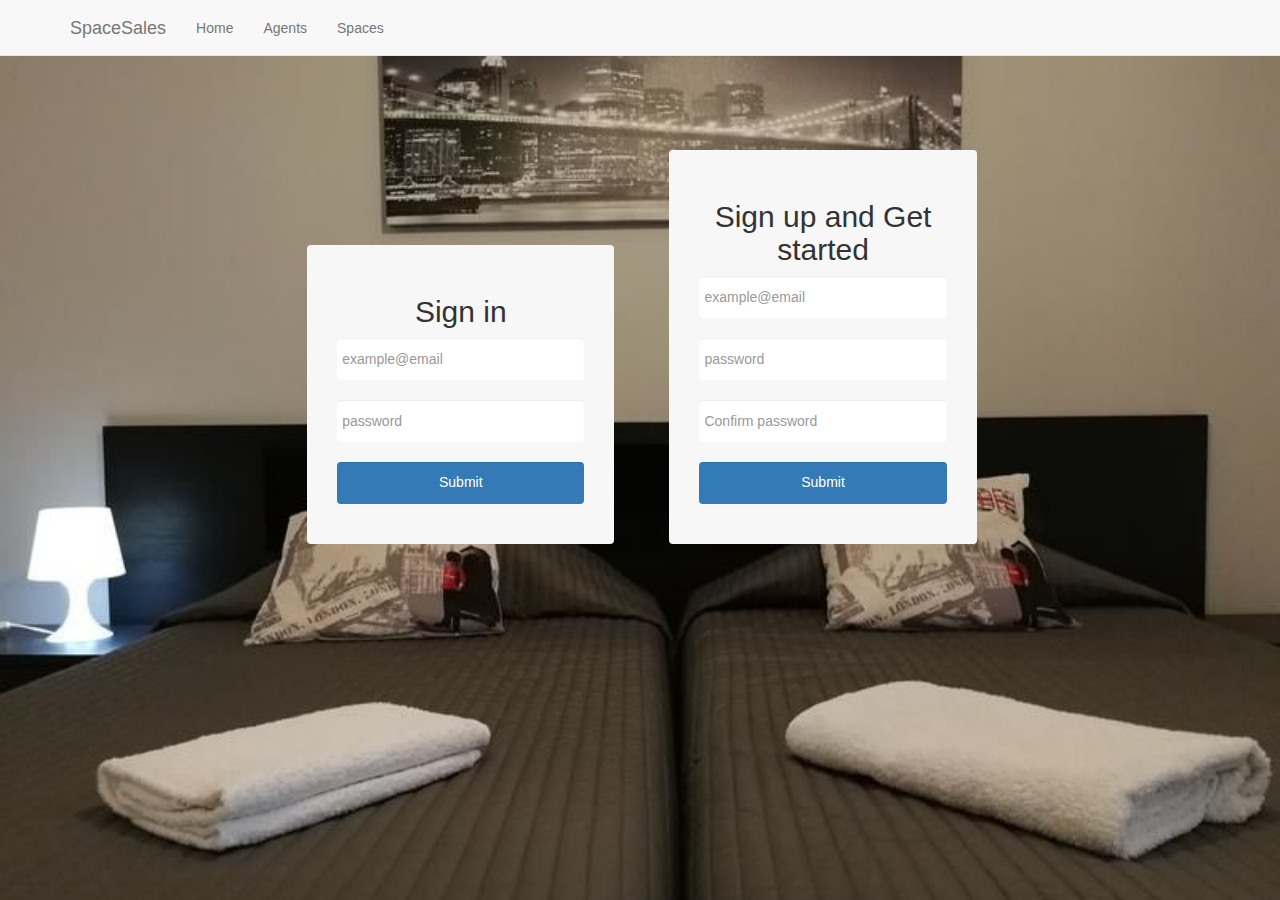
==== index.html @ 26be3d3d "initial commit" ====
<!DOCTYPE html>
<html lang="en">
<head>
    <meta charset="UTF-8">
    <meta name="viewport" content="width=device-width, initial-scale=1.0">
    <meta http-equiv="X-UA-Compatible" content="ie=edge">
    <title>Welcome</title>
    <link rel="stylesheet" href="public/bootstrap.css">
    <link rel="stylesheet" href ="public/style.css">   
    <script src="js/bscripts/jquery-2.2.4.min.js"></script>
</head>
<body>
        <nav class="navbar navbar-default navbar-fixed-top">
            <div class="container">
                <div class="navbar-header">
                    <a href="#" class="navbar-brand">SpaceSales</a>
                    <button class="collapsed navbar-toggle" data-toggle="collapse" data-target="#mydropdownmenu">
                        <span class="icon-bar"></span> 
                        <span class="icon-bar"></span>
                        <span class="icon-bar"></span>   
                    </button>
                </div>
                <div class="collapse navbar-collapse" id="mydropdownmenu">
            <ul class="nav navbar-nav">
                <li><a href="#" id="home-li">Home</a></li>
                <li><a href="#" id="agents-li">Agents</a></li>
                <li><a href="view/spacefeeds.html" id="feeds-li">Spaces</a></li>
            </ul>
            </div>
            </div>
        </nav>
        <div id="forms">
            <div id="signin">
                <h2>Sign in</h2>
                <form id="si-form">
                    <input name="si-email" id="si-email" class="form-control" type="text" placeholder="example@email"><br>
                    <input name="si-password" id="si-password" class="form-control" type="password" placeholder="password"><br>
                    <input name="si-submit" id="si-submit" class="form-control btn btn-primary" type="submit">
                </form>
                <p id="notify"></p>
            </div>

            <div id="signup">
                <form id="su-form">
                    <h2>Sign up and Get started</h2>
                    <input name="su-email" id="su-email" class="form-control" type="email" placeholder="example@email"><br>
                    <input name="su-password" id="su-password" class="form-control" type="password" placeholder="password"><br>
                    <input id="su-password2" class="form-control" type="password" placeholder="Confirm password"><br>
                    <input name="su-submit" id="su-submit" class="form-control btn btn-primary" type="submit">
                </form>
                <p id="info"></p>
            </div>
        </div>

        <!--Agents Login and Sign up -->
        <div class="container hidden" id="agents-div">
            <h1>Hey You, Become An Agent . Come Work With Us</h1>
            <h4>Sign Up With Us</h4>
            <div id="agent-su">
                <form id="agentsu-form">
                    <input name="agentsu-name" id="agentsu-name" type="text" class="form-control" placeholder="name">
                    <input name="agentsu-email" id="agentsu-email" type="text" class="form-control" placeholder ="email">
                    <input name="agentsu-password" id="agentsu-password" type="password" class="form-control" placeholder="password">
                    <input id="agentsu-submit" type="submit" class="form-control btn btn-primary">
                </form>
            </div>
            <h2 style="margin-top:46px;">Already have an account?</h2>
            <h4>Sign In</h4>
            <div id="agent-si">
                <form id="agentsi-form">
                    <input name="agentsi-email" id="agentsi-email" type="text" class="form-control" placeholder ="email">
                    <input name="agentsi-password" id="agentsi-password" type="password" class="form-control" placeholder="password">
                    <input id="agentsi-submit" type="submit" class="form-control btn btn-primary">
                </form>
            </div>
        </div>

        <footer>
        </footer>
       <!-- <script src="js/jquery-slim.min.js"></script>-->
        <script src="js/bscripts/popper.min.js"></script>
        <script src="js/bscripts/util.js"></script>
        <script src="js/bscripts/dropdown.js"></script>
        <script src="js/bscripts/collapse.js"></script>
        <script src="js/switcher.js"></script>
        <script src="js/user.js"></script>
        <script src="js/agent.js"></script>
</body>
</html>
---- public/style.css ----
/*body*/
body{
    background-image: url(presentation.jpeg);
    background-attachment: fixed;
    background-repeat: no-repeat;
    background-size: cover;
}
/*nagivation section*/

    nav ul li{
        display: inline-block;
        list-style-type: none;
        margin:0;
        border:none;
        
        text-align:center;
        cursor:pointer;
    }
        a{
            color:white;
        
        }
/*the login and sign up forms*/
#forms{
    margin-top:150px;
    margin-left:20%;
}
#signin,#signup{
    display:inline-block;
    background-color:rgb(247, 247, 247);
    width:30%;
    border-radius:4px;
    padding:30px;
    margin-left:5%;
    text-align:center;
}
    
    #forms input{
        padding:5px;
        border:none;
    }

    #notify,#info{
        color:red;
    }

@media screen and (max-width:650px){
    #signin,#signup{
        display:block;
        width:80%;
        margin-left:6%;
        margin-bottom:50px;
    }
    #forms{
        margin-left:7%;
    }
    nav ul li{
        display:inline-block;
    }
}
/*the footer*/
/*Agents Div Styling*/
#agents-div{
    color:white;
    background:rgba(0, 0, 0, 0.514);
    text-align:center;
    width:100%;
    height:100%;
    padding-top:80px;
    padding-bottom:60px;
}
    #agent-su,#agent-si{
        background:rgb(247, 247, 247);
        width:30%;  
        margin:auto;
        padding:30px;
        border-radius:5px;
    }
       #agent-si input, #agent-su input{
           width:90%;
           margin:auto;
           border:none;
           margin-bottom:20px; 
        }
@media screen and (max-width:650px){
    #agent-si,#agent-su{
        width:80%;
    }
}

#visible{
    transition:0.5s;
}
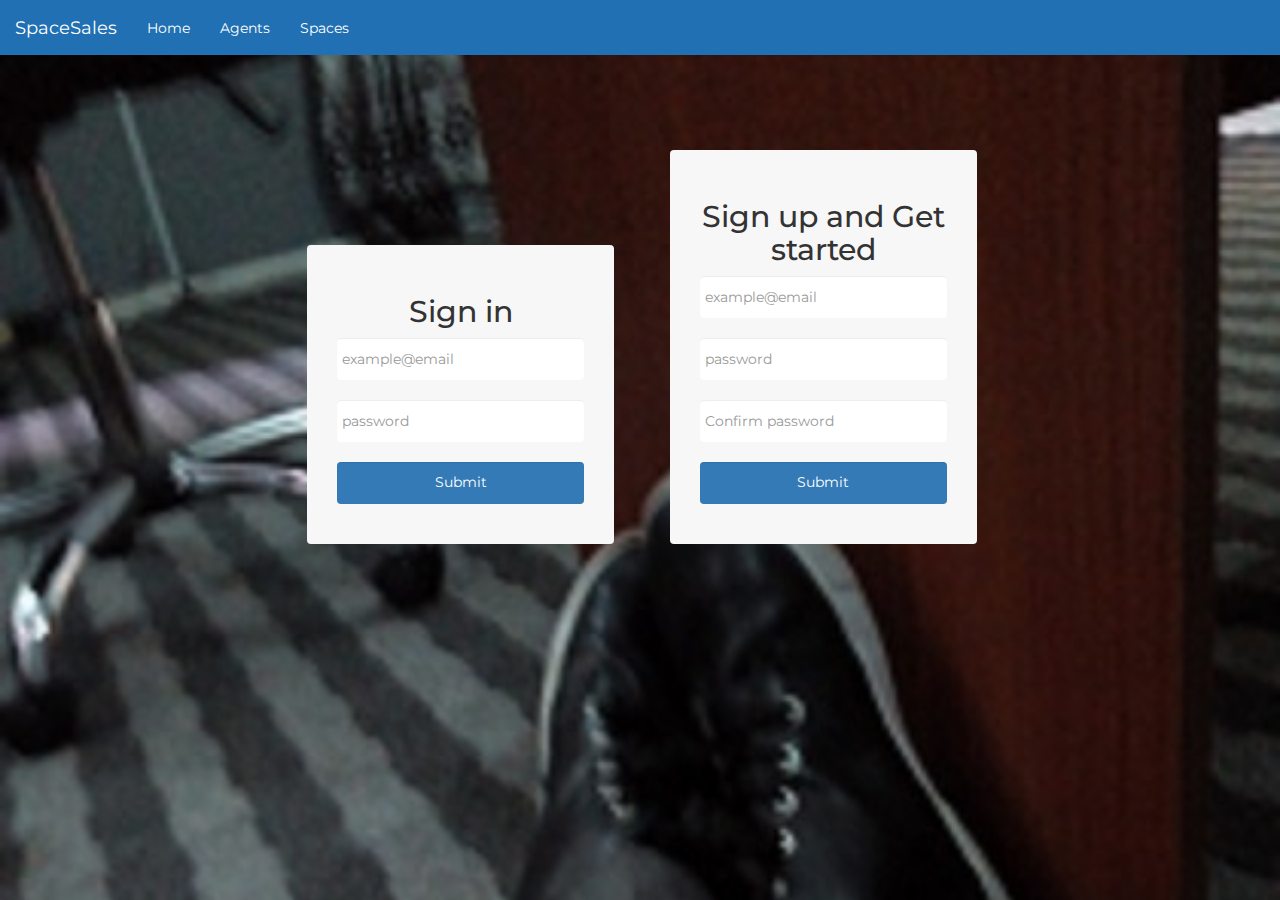
==== commit fd0d2352: "completed the major features" ====
--- a/index.html
+++ b/index.html
@@ -5,13 +5,14 @@
     <meta name="viewport" content="width=device-width, initial-scale=1.0">
     <meta http-equiv="X-UA-Compatible" content="ie=edge">
     <title>Welcome</title>
+    <link href="https://fonts.googleapis.com/css?family=Montserrat" rel="stylesheet">
     <link rel="stylesheet" href="public/bootstrap.css">
     <link rel="stylesheet" href ="public/style.css">   
     <script src="js/bscripts/jquery-2.2.4.min.js"></script>
 </head>
 <body>
         <nav class="navbar navbar-default navbar-fixed-top">
-            <div class="container">
+            <div class="container" style="margin:0 !important;">
                 <div class="navbar-header">
                     <a href="#" class="navbar-brand">SpaceSales</a>
                     <button class="collapsed navbar-toggle" data-toggle="collapse" data-target="#mydropdownmenu">
@@ -29,6 +30,8 @@
             </div>
             </div>
         </nav>
+
+        <!--User sign in and registration-->
         <div id="forms">
             <div id="signin">
                 <h2>Sign in</h2>
@@ -53,10 +56,20 @@
         </div>
 
         <!--Agents Login and Sign up -->
-        <div class="container hidden" id="agents-div">
+        <div class="container" id="agents-div">
             <h1>Hey You, Become An Agent . Come Work With Us</h1>
-            <h4>Sign Up With Us</h4>
+            <h2>Already have an account?</h2>
+            <div id="agent-si">
+                    <h2>Sign In</h2>
+                <form id="agentsi-form">
+                    <input name="agentsi-email" id="agentsi-email" type="text" class="form-control" placeholder ="email">
+                    <input name="agentsi-password" id="agentsi-password" type="password" class="form-control" placeholder="password">
+                    <input id="agentsi-submit" type="submit" class="form-control btn btn-primary">
+                </form>
+            </div>
+            <h1>Create Your Agent Account To Get Started</h1>
             <div id="agent-su">
+                <h2>Sign Up</h2>
                 <form id="agentsu-form">
                     <input name="agentsu-name" id="agentsu-name" type="text" class="form-control" placeholder="name">
                     <input name="agentsu-email" id="agentsu-email" type="text" class="form-control" placeholder ="email">
@@ -64,15 +77,7 @@
                     <input id="agentsu-submit" type="submit" class="form-control btn btn-primary">
                 </form>
             </div>
-            <h2 style="margin-top:46px;">Already have an account?</h2>
-            <h4>Sign In</h4>
-            <div id="agent-si">
-                <form id="agentsi-form">
-                    <input name="agentsi-email" id="agentsi-email" type="text" class="form-control" placeholder ="email">
-                    <input name="agentsi-password" id="agentsi-password" type="password" class="form-control" placeholder="password">
-                    <input id="agentsi-submit" type="submit" class="form-control btn btn-primary">
-                </form>
-            </div>
+            
         </div>
 
         <footer>
--- a/public/style.css
+++ b/public/style.css
@@ -1,24 +1,26 @@
 /*body*/
 body{
-    background-image: url(presentation.jpeg);
+    background-image: url(tryout.jpg);
     background-attachment: fixed;
     background-repeat: no-repeat;
     background-size: cover;
+    font-family: 'Montserrat', sans-serif;
 }
 /*nagivation section*/
-
+nav{
+    background-color:rgb(32, 112, 179) !important;
+    border:none !important;
+}
     nav ul li{
         display: inline-block;
         list-style-type: none;
         margin:0;
         border:none;
-        
         text-align:center;
         cursor:pointer;
     }
         a{
-            color:white;
-        
+            color:#fff !important;
         }
 /*the login and sign up forms*/
 #forms{
@@ -69,6 +71,9 @@
     padding-top:80px;
     padding-bottom:60px;
 }
+    #agent-si,#agent-su{
+        color:black;
+    }
     #agent-su,#agent-si{
         background:rgb(247, 247, 247);
         width:30%;  
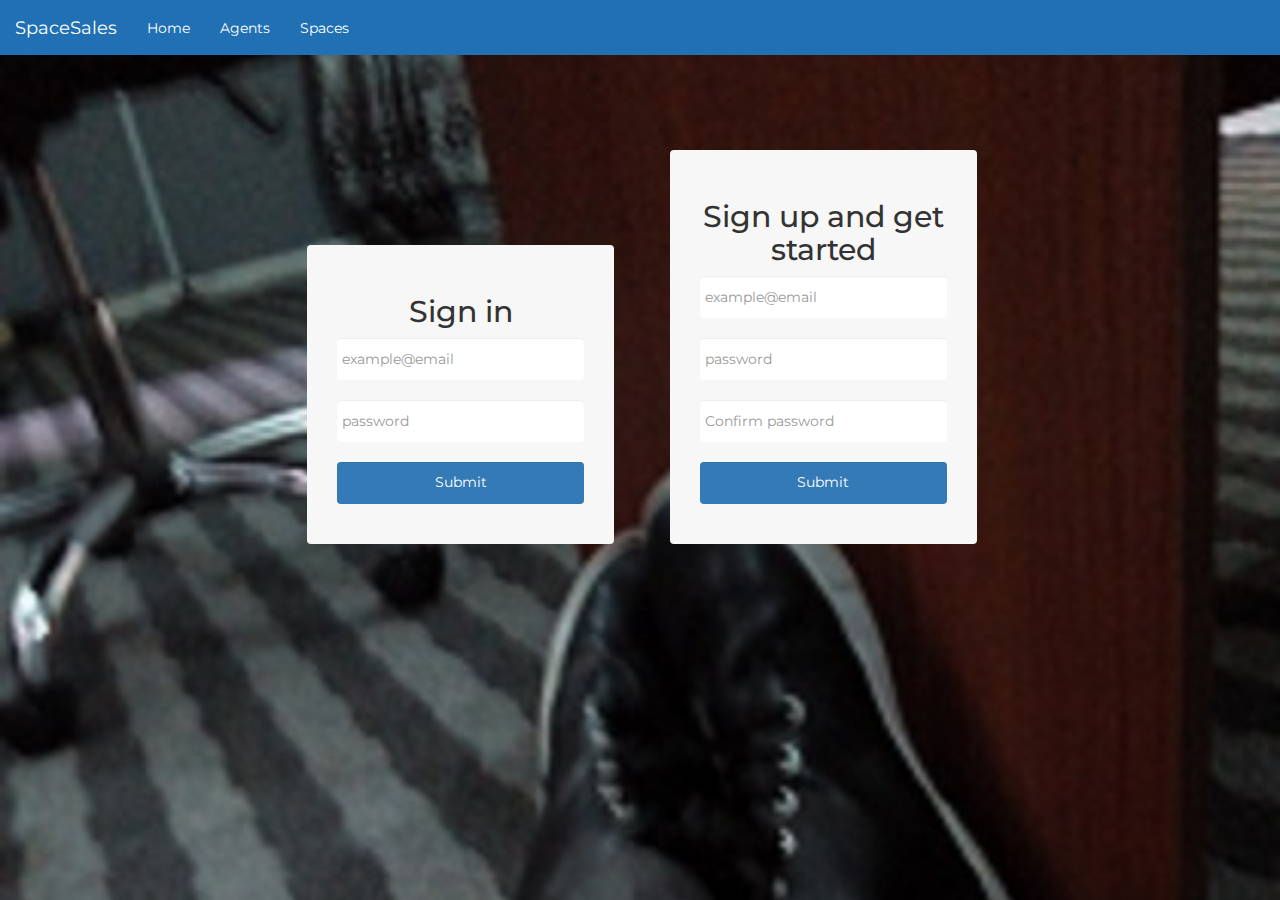
==== commit 8850164a: "made agent page more appealing" ====
--- a/index.html
+++ b/index.html
@@ -36,8 +36,8 @@
             <div id="signin">
                 <h2>Sign in</h2>
                 <form id="si-form">
-                    <input name="si-email" id="si-email" class="form-control" type="text" placeholder="example@email"><br>
-                    <input name="si-password" id="si-password" class="form-control" type="password" placeholder="password"><br>
+                    <input name="si-email" id="si-email" class="form-control" type="email" placeholder="example@email" required><br>
+                    <input name="si-password" id="si-password" class="form-control" type="password" placeholder="password" required><br>
                     <input name="si-submit" id="si-submit" class="form-control btn btn-primary" type="submit">
                 </form>
                 <p id="notify"></p>
@@ -45,10 +45,10 @@
 
             <div id="signup">
                 <form id="su-form">
-                    <h2>Sign up and Get started</h2>
-                    <input name="su-email" id="su-email" class="form-control" type="email" placeholder="example@email"><br>
-                    <input name="su-password" id="su-password" class="form-control" type="password" placeholder="password"><br>
-                    <input id="su-password2" class="form-control" type="password" placeholder="Confirm password"><br>
+                    <h2>Sign up and get started</h2>
+                    <input name="su-email" id="su-email" class="form-control" type="email" placeholder="example@email" required><br>
+                    <input name="su-password" id="su-password" class="form-control" type="password" placeholder="password" required><br>
+                    <input id="su-password2" class="form-control" type="password" placeholder="Confirm password" required><br>
                     <input name="su-submit" id="su-submit" class="form-control btn btn-primary" type="submit">
                 </form>
                 <p id="info"></p>
@@ -58,23 +58,24 @@
         <!--Agents Login and Sign up -->
         <div class="container" id="agents-div">
             <h1>Hey You, Become An Agent . Come Work With Us</h1>
-            <h2>Already have an account?</h2>
             <div id="agent-si">
-                    <h2>Sign In</h2>
+                    <h2>Sign in</h2>
                 <form id="agentsi-form">
-                    <input name="agentsi-email" id="agentsi-email" type="text" class="form-control" placeholder ="email">
+                    <input name="agentsi-email" id="agentsi-email" type="email" class="form-control" placeholder ="email">
                     <input name="agentsi-password" id="agentsi-password" type="password" class="form-control" placeholder="password">
                     <input id="agentsi-submit" type="submit" class="form-control btn btn-primary">
+                    <p class="signin-error" style="color:red;"></p>
                 </form>
             </div>
-            <h1>Create Your Agent Account To Get Started</h1>
             <div id="agent-su">
-                <h2>Sign Up</h2>
+                <h2>Sign up and get started</h2>
                 <form id="agentsu-form">
-                    <input name="agentsu-name" id="agentsu-name" type="text" class="form-control" placeholder="name">
-                    <input name="agentsu-email" id="agentsu-email" type="text" class="form-control" placeholder ="email">
-                    <input name="agentsu-password" id="agentsu-password" type="password" class="form-control" placeholder="password">
+                    <input name="agentsu-name" id="agentsu-name" type="text" class="form-control" placeholder="name" required>
+                    <input name="agentsu-email" id="agentsu-email" type="email" class="form-control" placeholder ="email" required>
+                    <input name="agentsu-password" id="agentsu-password" type="password" class="form-control" placeholder="password" required>
                     <input id="agentsu-submit" type="submit" class="form-control btn btn-primary">
+                    <p class="signup-error" style="color:red;"></p>
+                    <p class="signup-success" style="color:green;"></p>
                 </form>
             </div>
             
--- a/public/style.css
+++ b/public/style.css
@@ -67,7 +67,7 @@
     background:rgba(0, 0, 0, 0.514);
     text-align:center;
     width:100%;
-    height:100%;
+    height:100vh;
     padding-top:80px;
     padding-bottom:60px;
 }
@@ -78,7 +78,9 @@
         background:rgb(247, 247, 247);
         width:30%;  
         margin:auto;
+        margin-left:5%;
         padding:30px;
+        display: inline-block;
         border-radius:5px;
     }
        #agent-si input, #agent-su input{
@@ -88,8 +90,13 @@
            margin-bottom:20px; 
         }
 @media screen and (max-width:650px){
+    #agents-div {
+        height: 100%;
+    }
     #agent-si,#agent-su{
         width:80%;
+        margin-left:6%;
+        margin-bottom:50px;
     }
 }
 
